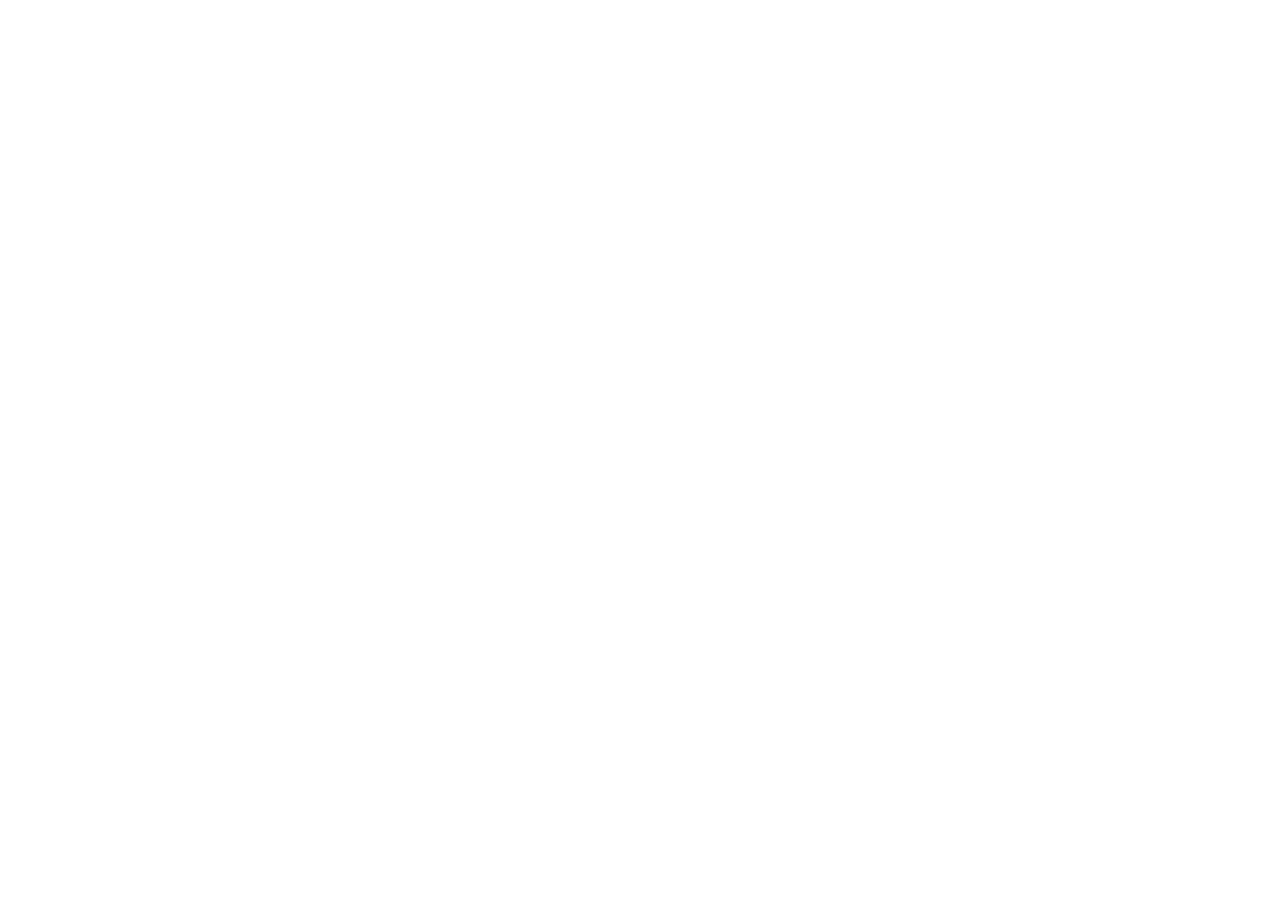
==== index.html @ ecbd61ee "initialcommit" ====
<html lang="en">
<head>
    <meta charset="UTF-8">
    <meta http-equiv="X-UA-Compatible" content="IE=edge">
    <meta name="viewport" content="width=device-width, initial-scale=1.0">
    <title>Document</title>
</head>
<body>
    
</body>
</html>
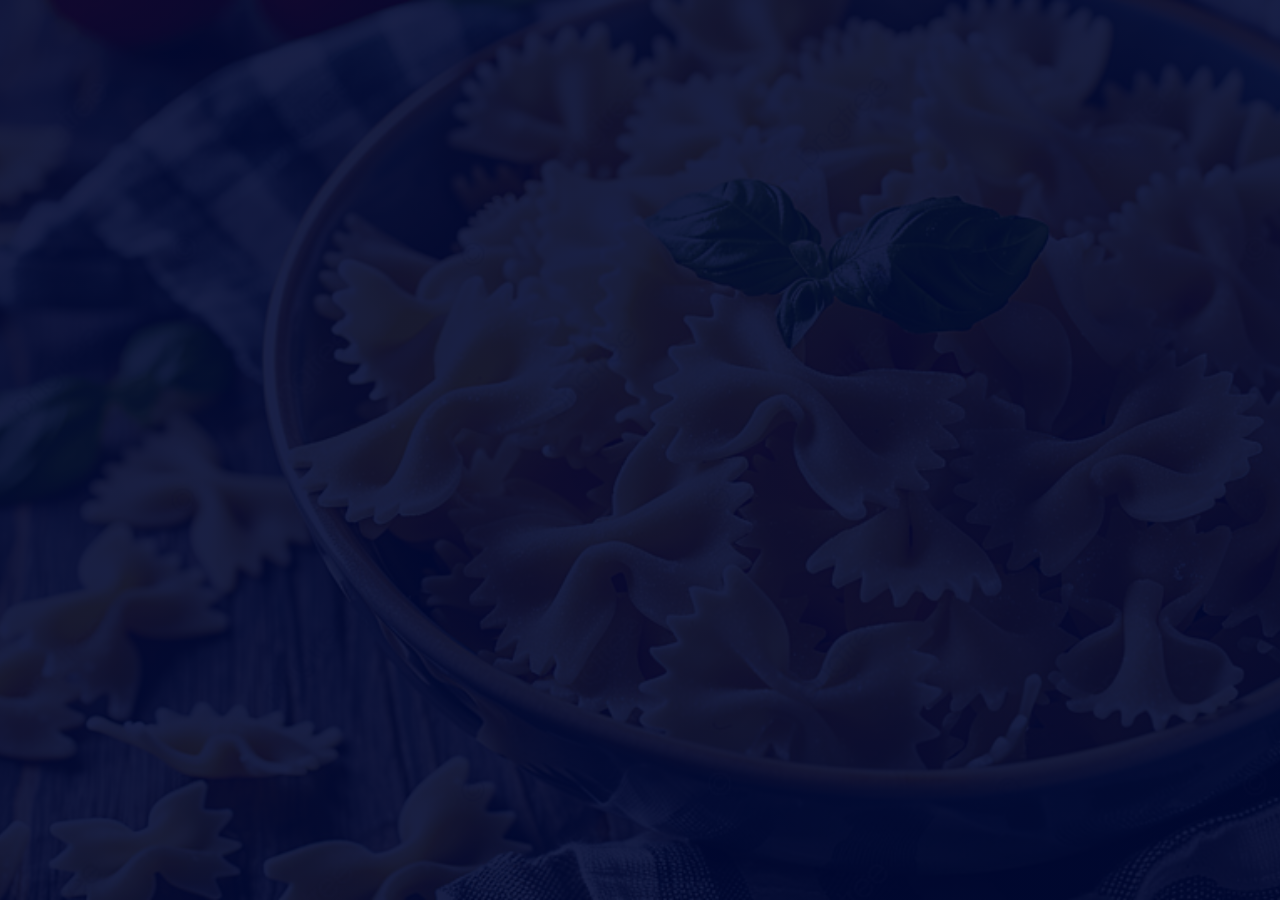
==== commit 535dfa40: "styling" ====
--- a/index.html
+++ b/index.html
@@ -4,8 +4,13 @@
     <meta http-equiv="X-UA-Compatible" content="IE=edge">
     <meta name="viewport" content="width=device-width, initial-scale=1.0">
     <title>Document</title>
+    <link rel="stylesheet" href="styles.css">
 </head>
 <body>
-    
+
+    <div class="container">
+        
+    </div>
+
 </body>
 </html>--- a/styles.css
+++ b/styles.css
@@ -0,0 +1,15 @@
+*{
+    margin: 0;
+    padding: 0;
+    box-sizing: border-box;
+    font-family: 'Poppins', sans-serif;
+}
+
+.container{
+    width: 100%;
+    min-height: 100vh;
+    padding: 5%;
+    background-image: linear-gradient(rgba(0,8,51,0.9),rgba(0,8,51,0.9)), url(images/pasta.jpg);
+    background-position: center;
+    background-size: cover;
+}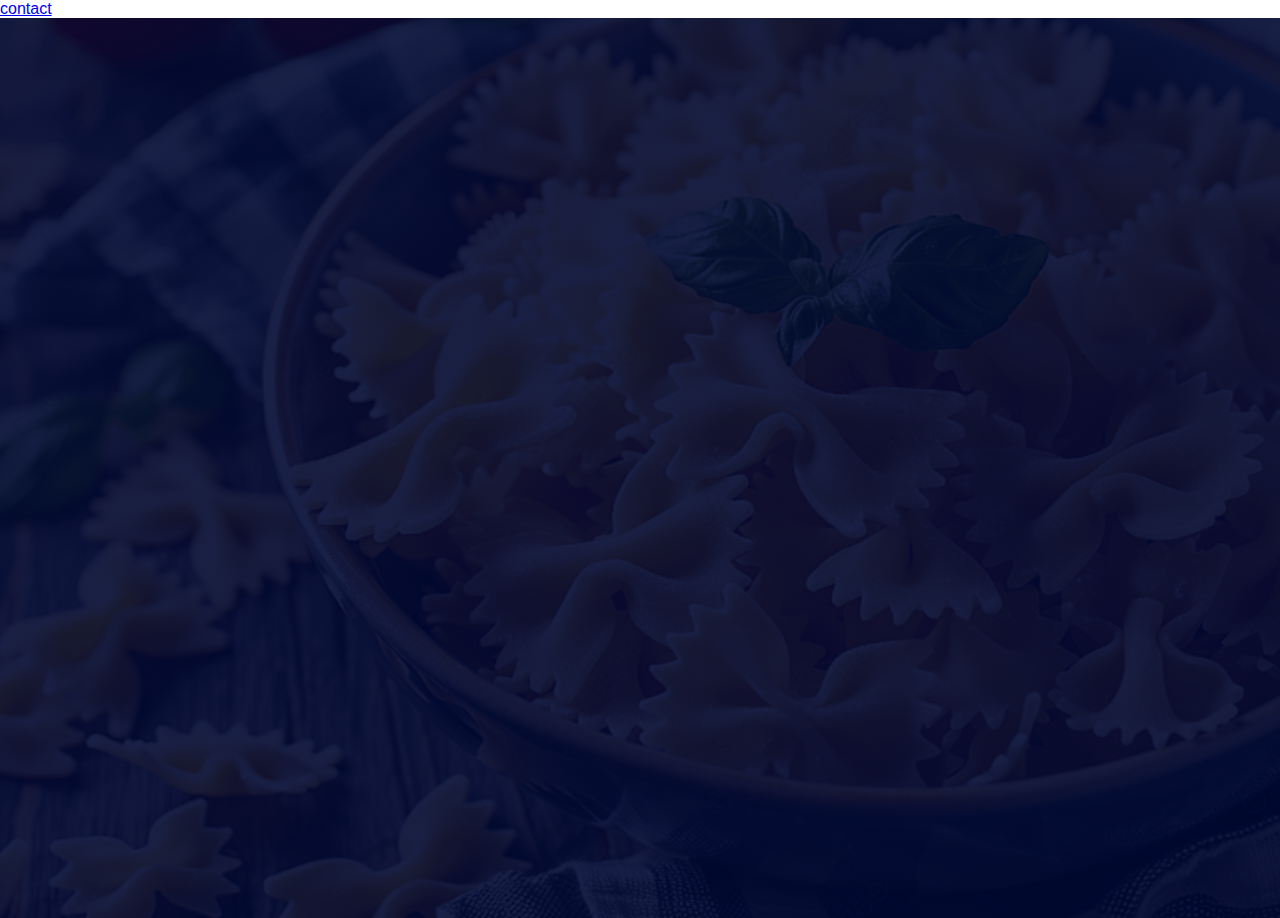
==== commit 3e8a865e: "Update index.html" ====
--- a/index.html
+++ b/index.html
@@ -7,10 +7,11 @@
     <link rel="stylesheet" href="styles.css">
 </head>
 <body>
+    <a href="/contact.html">contact</a>
 
     <div class="container">
-        
+
     </div>
 
 </body>
-</html>+</html>
